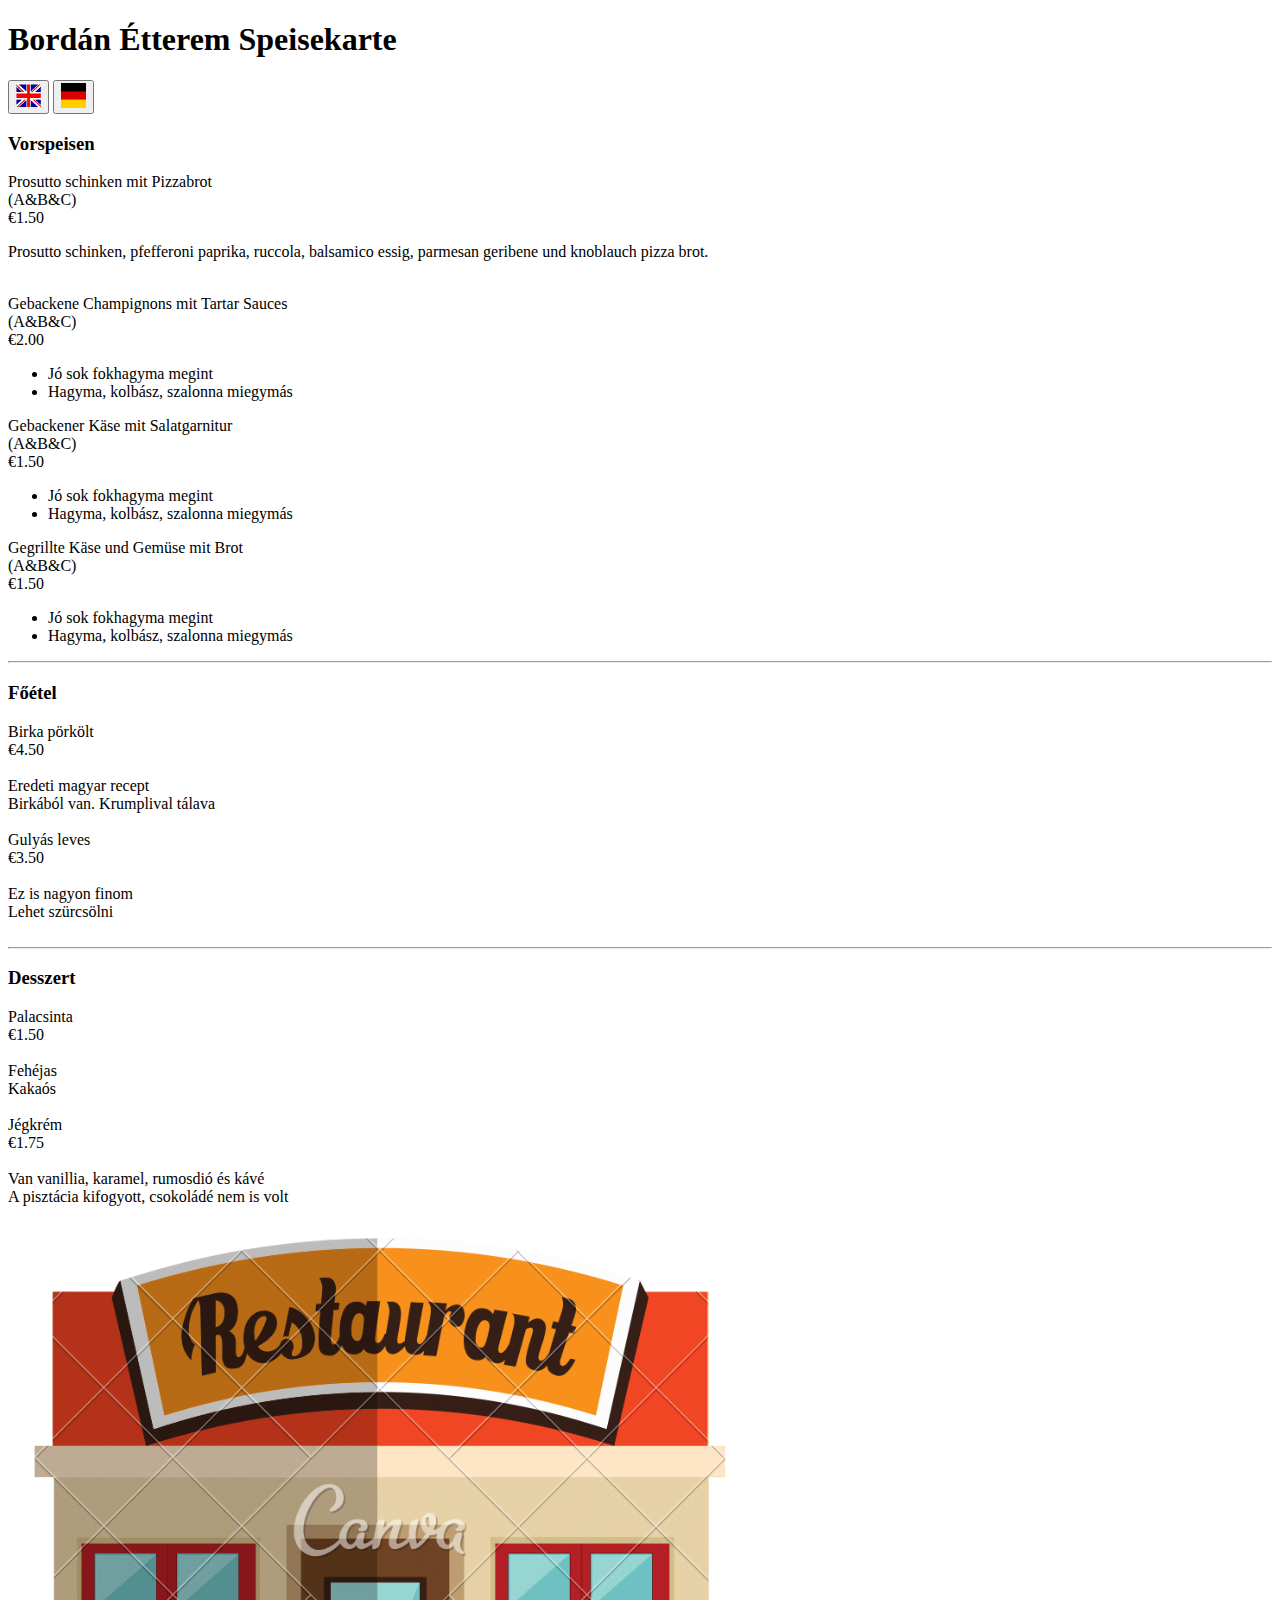
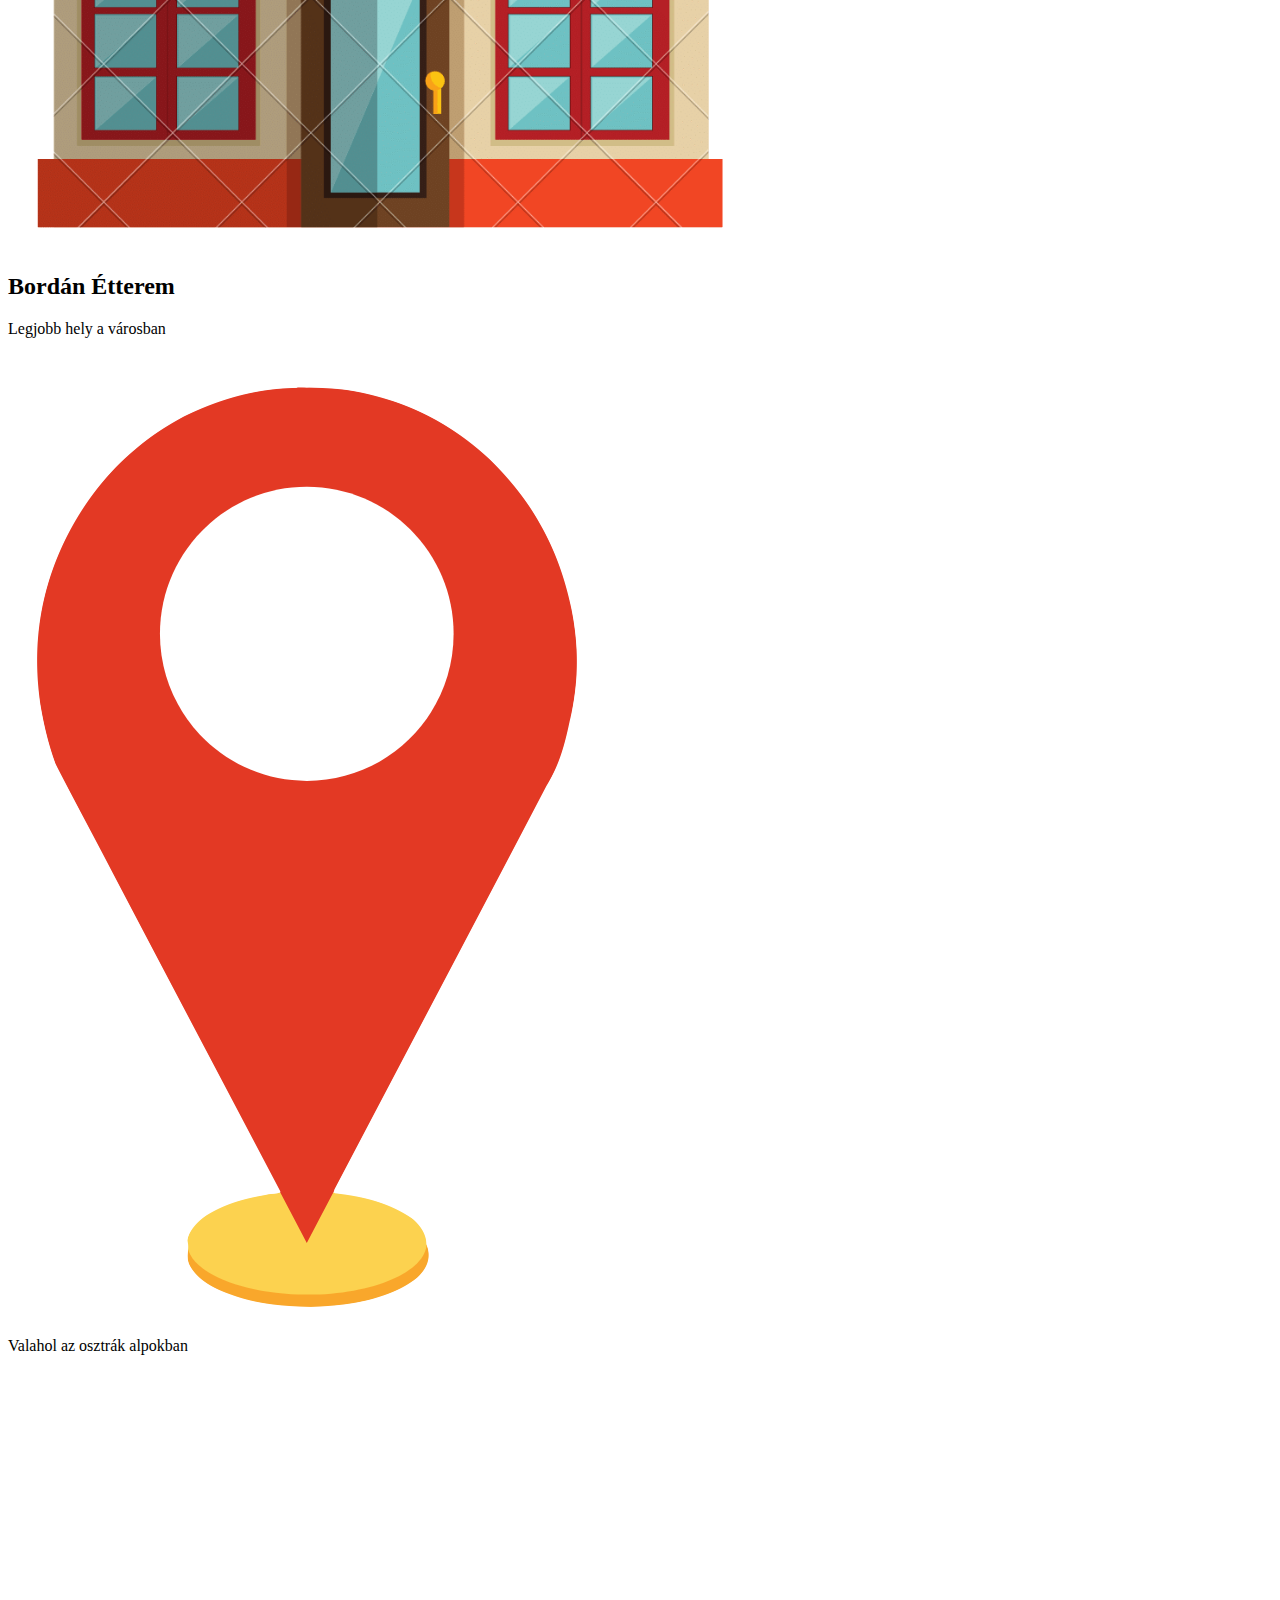
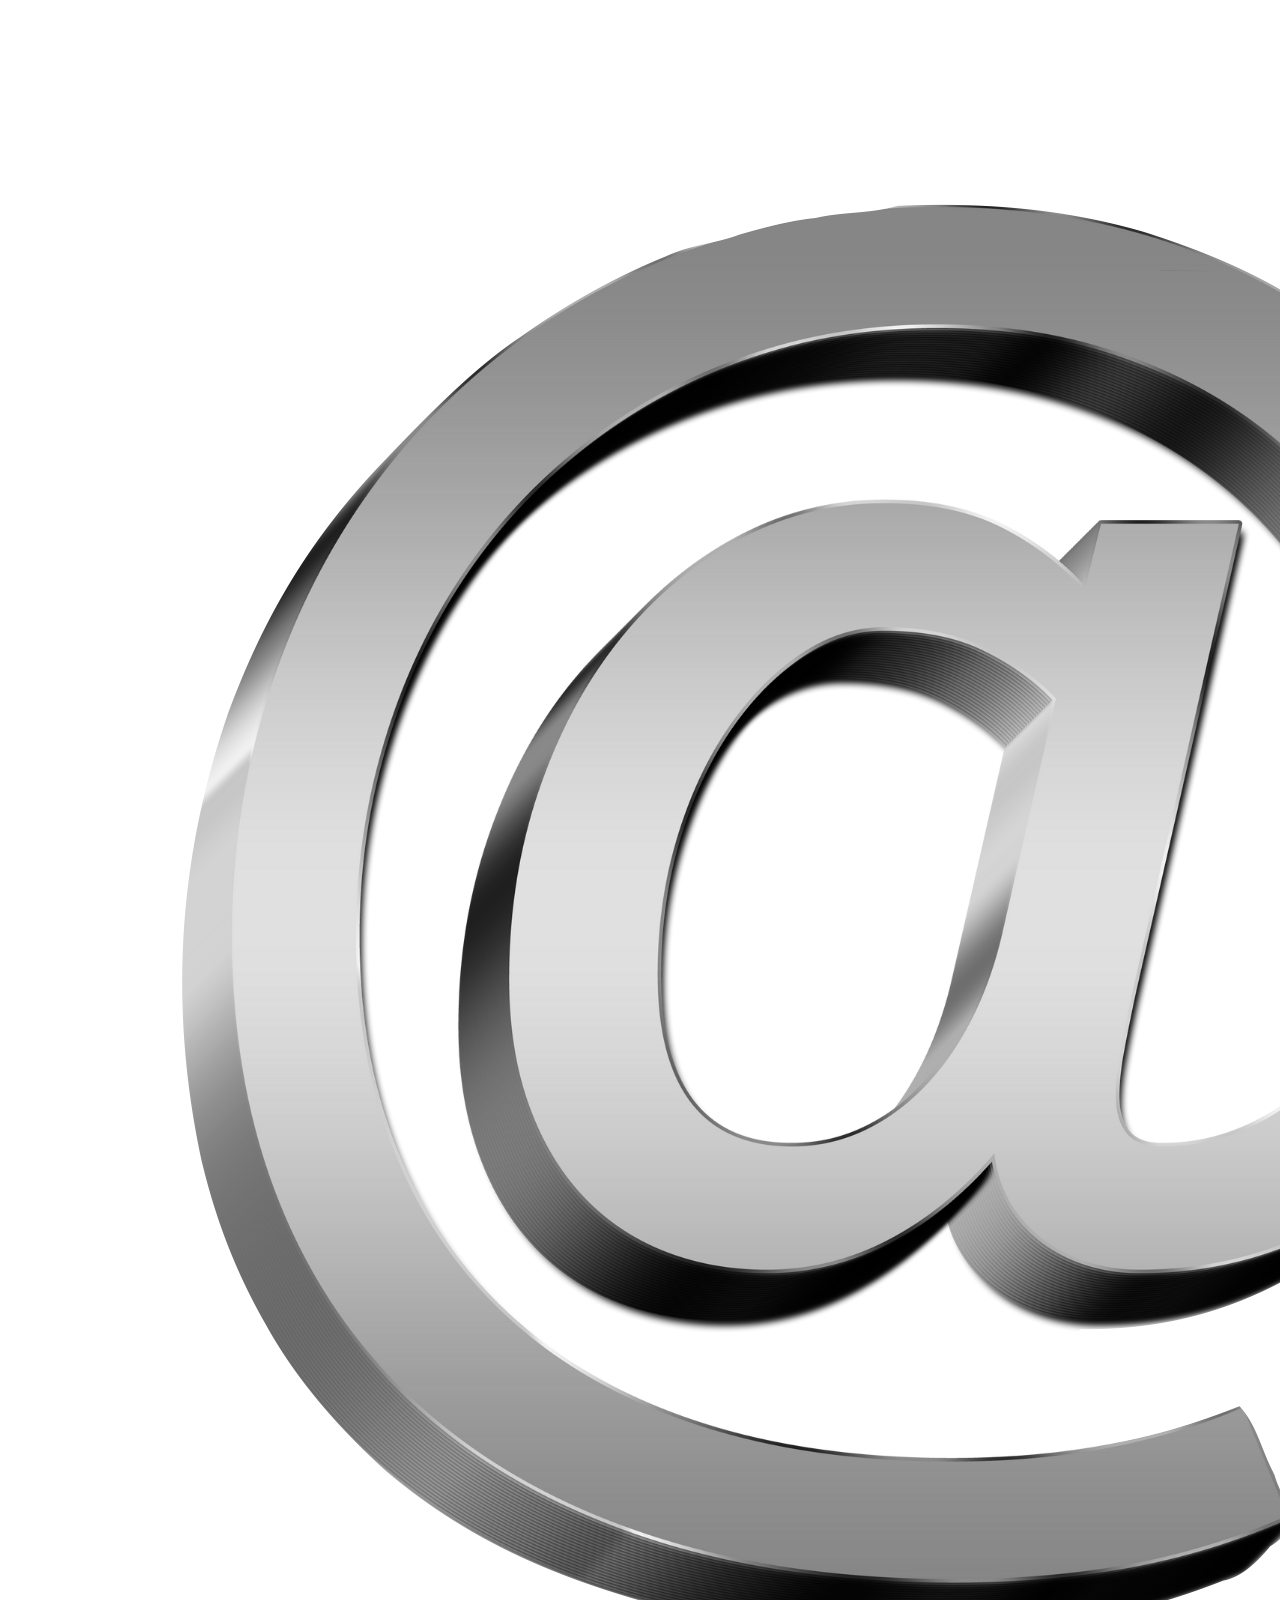
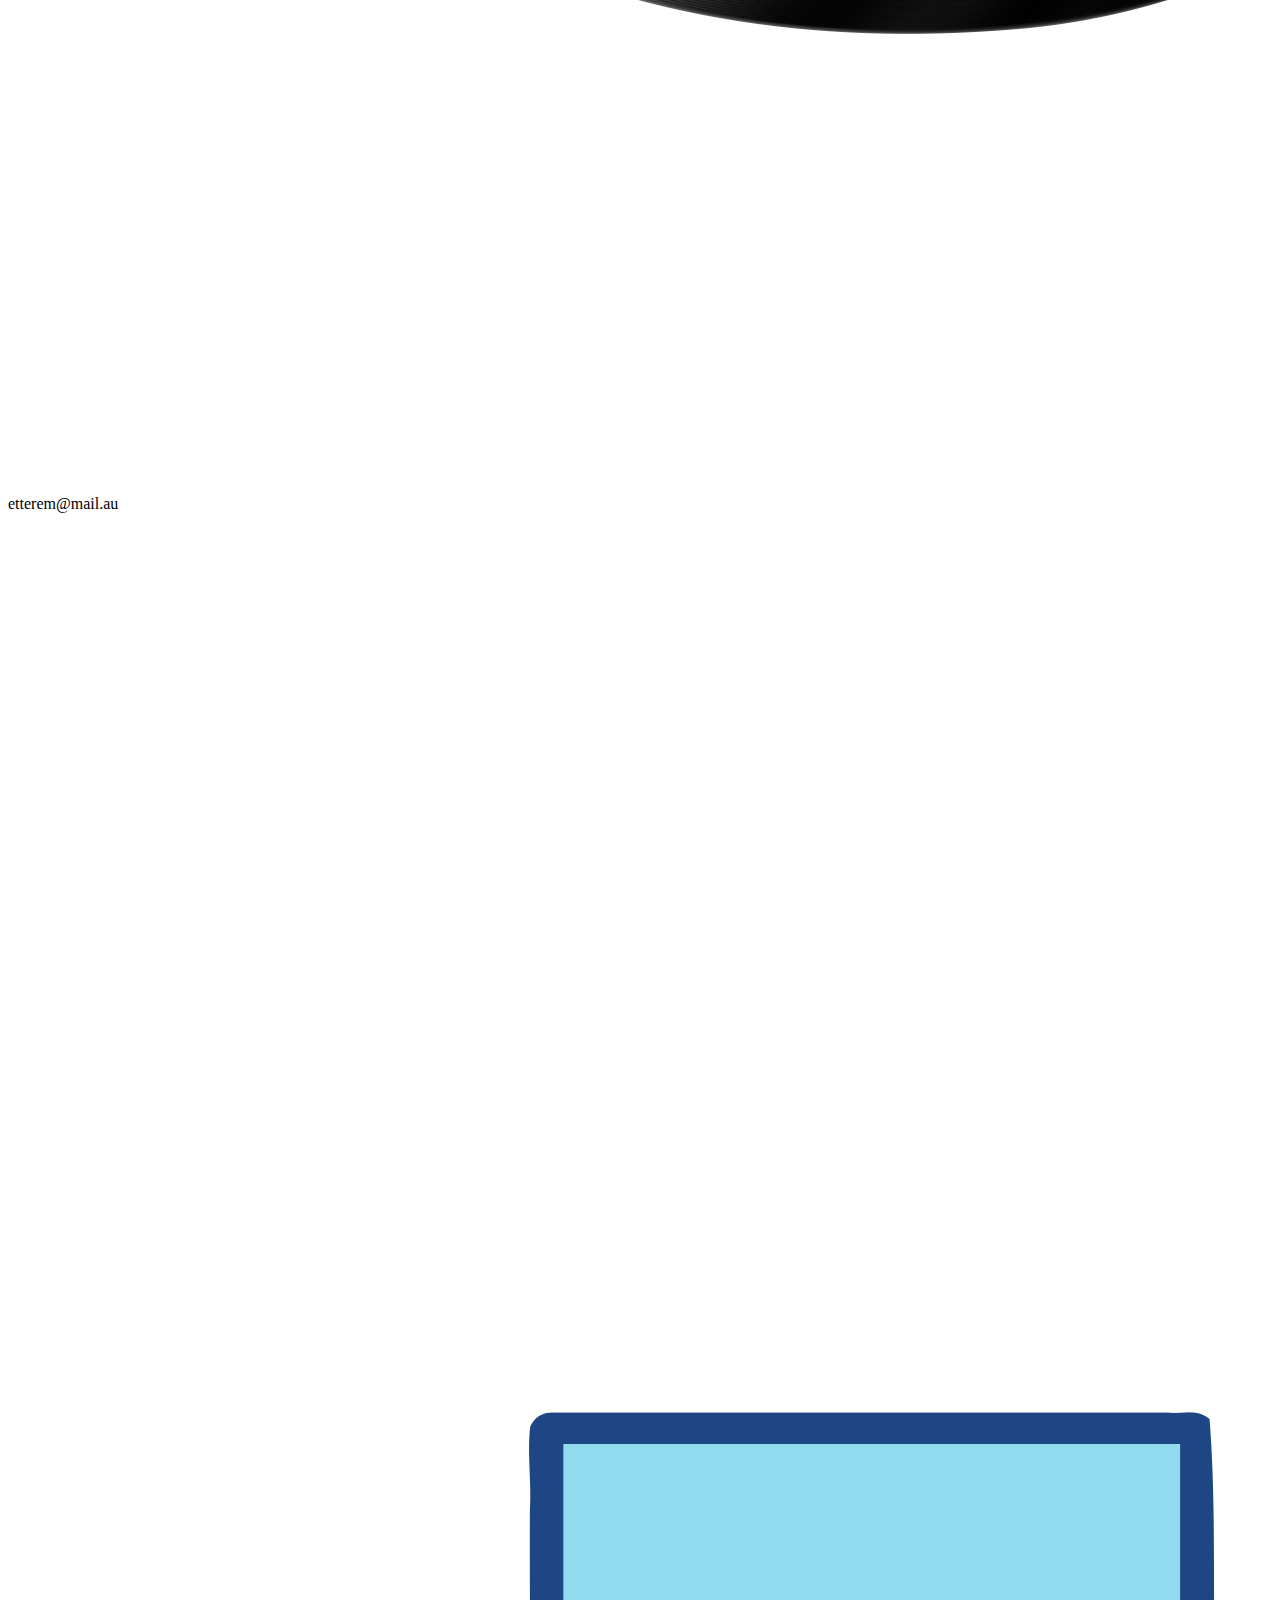
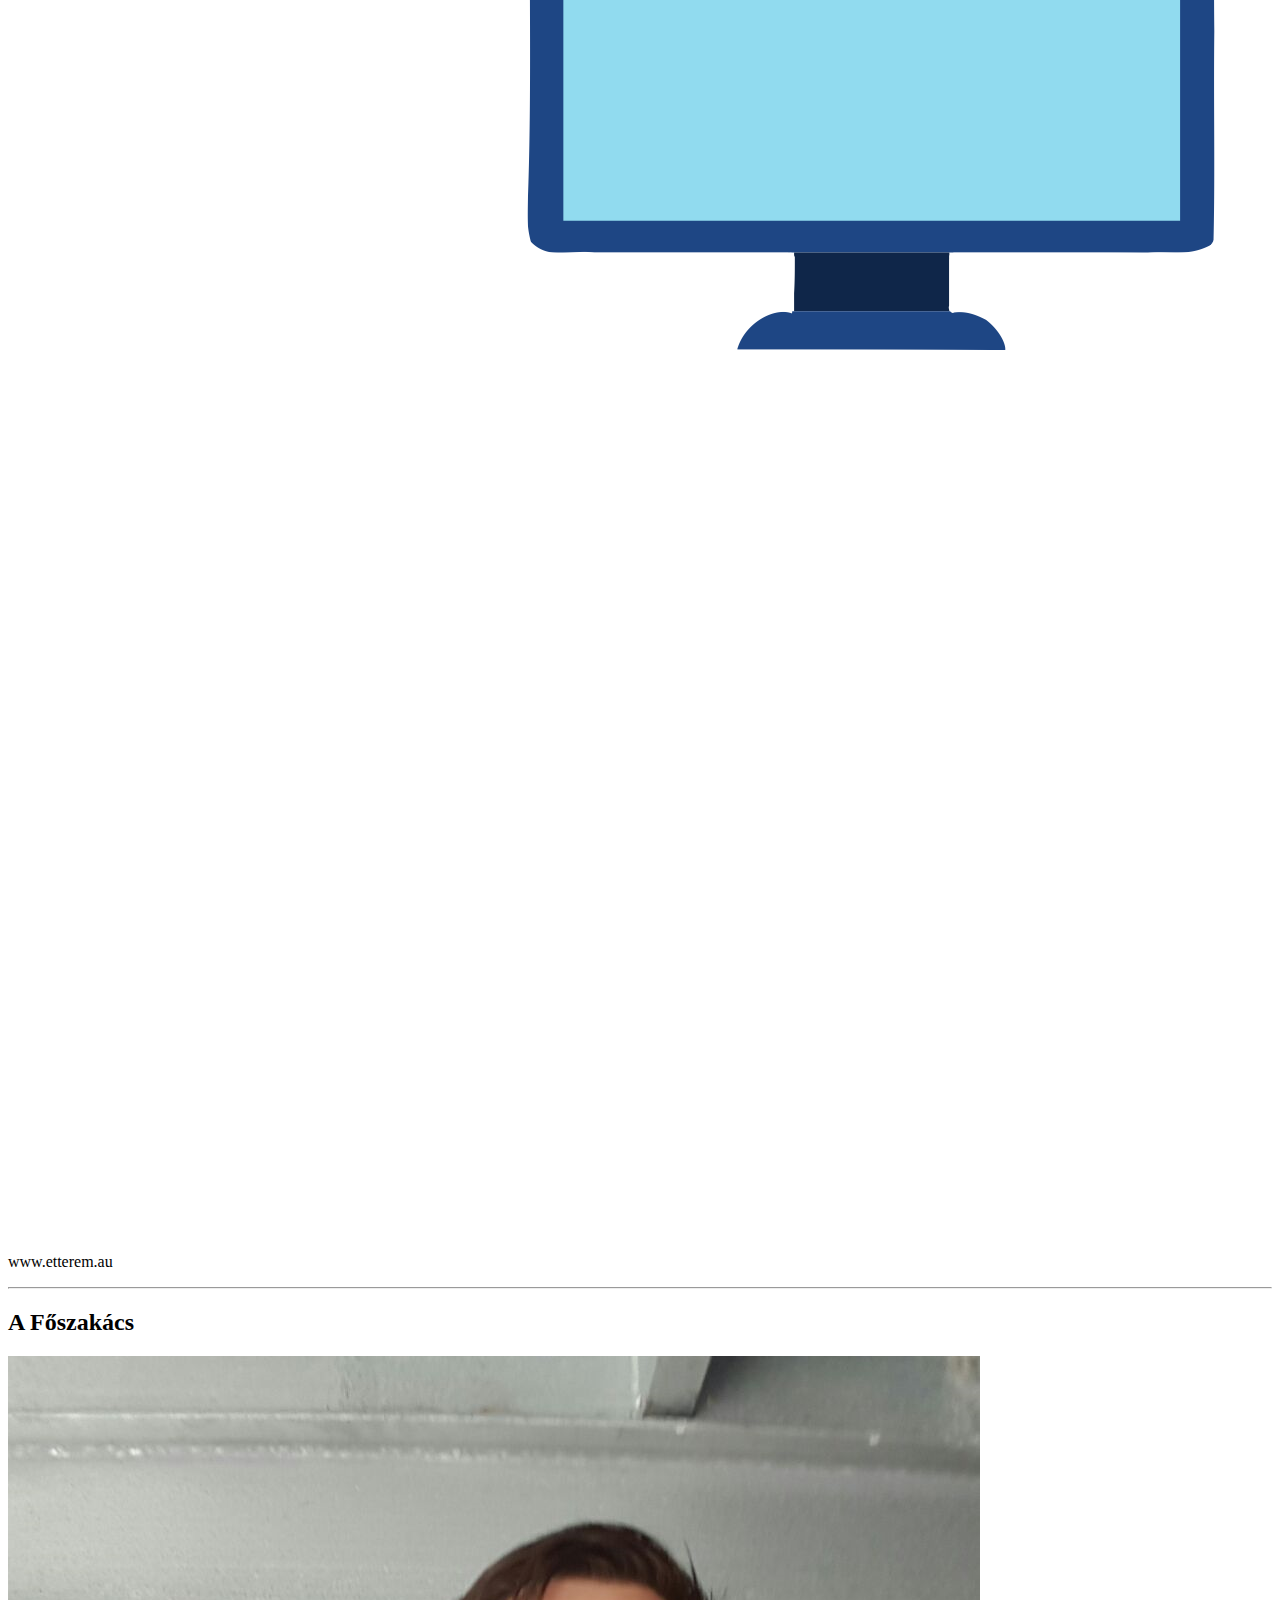
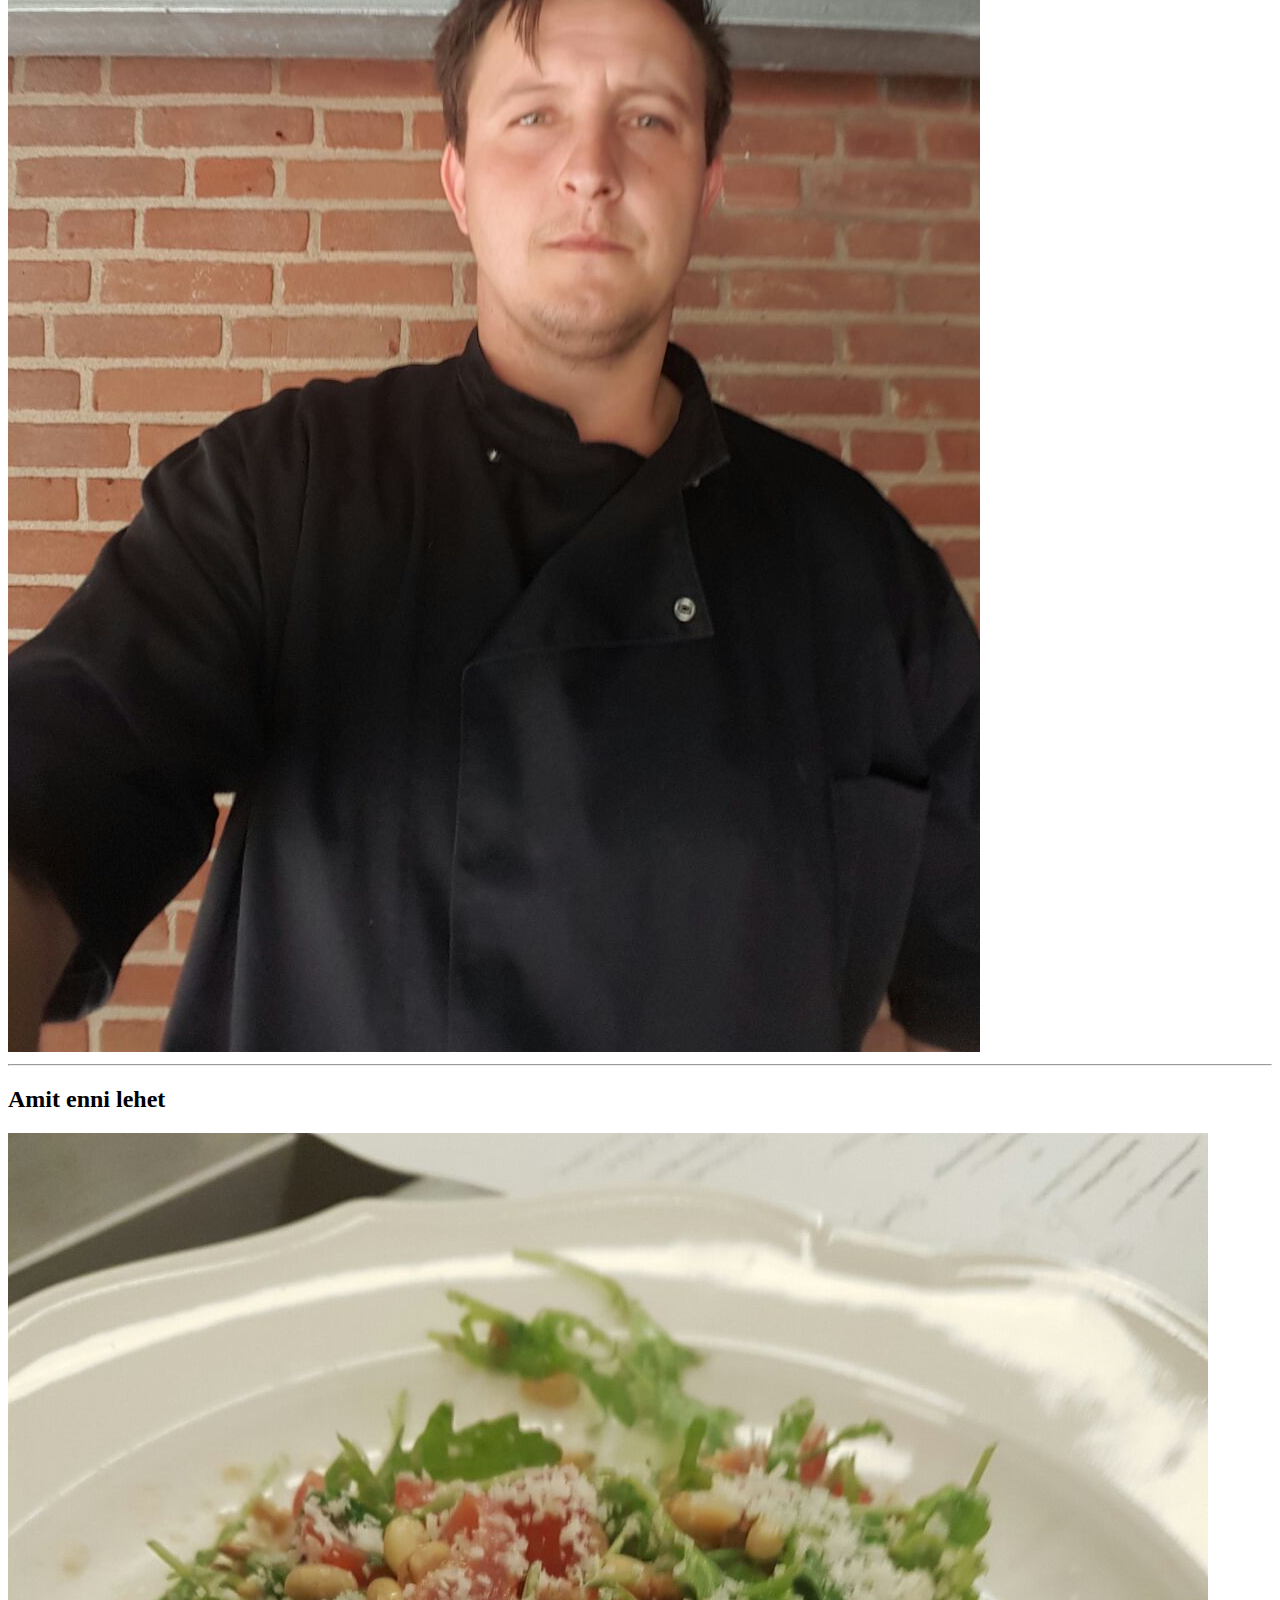
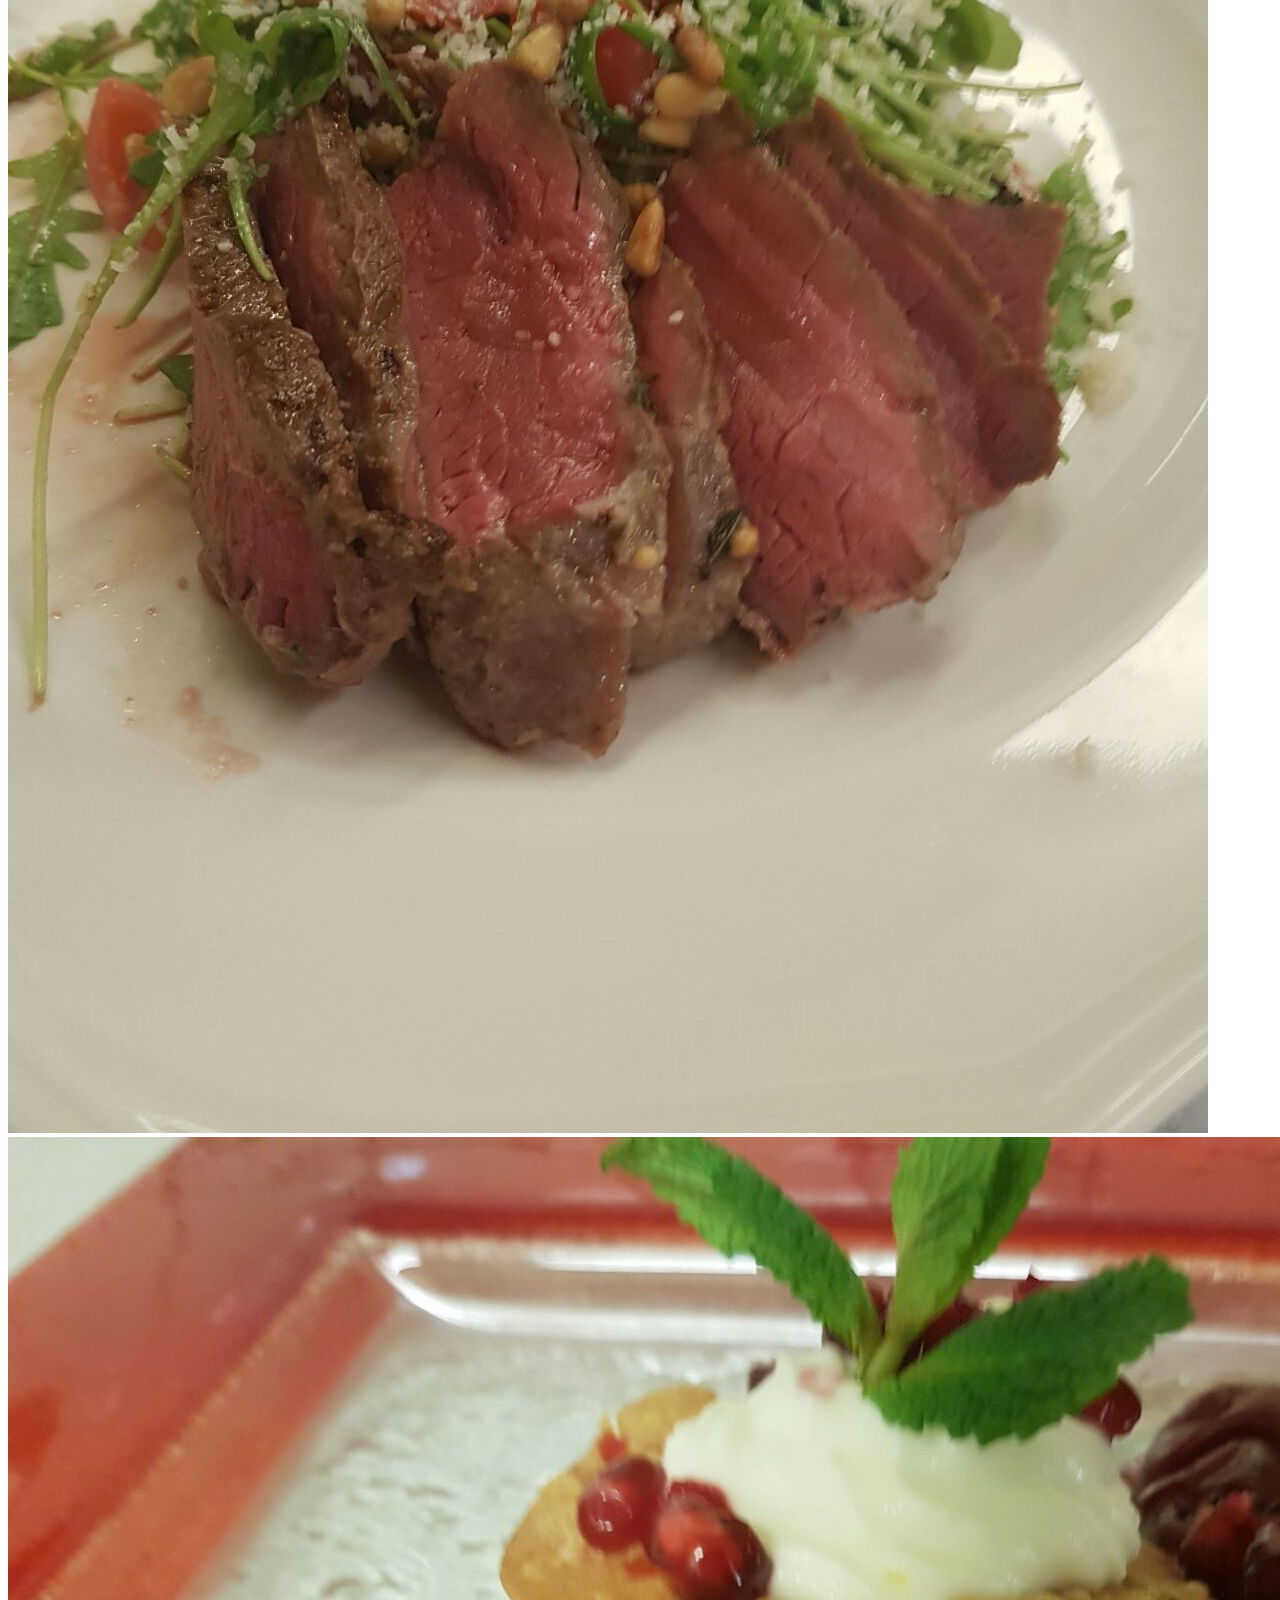
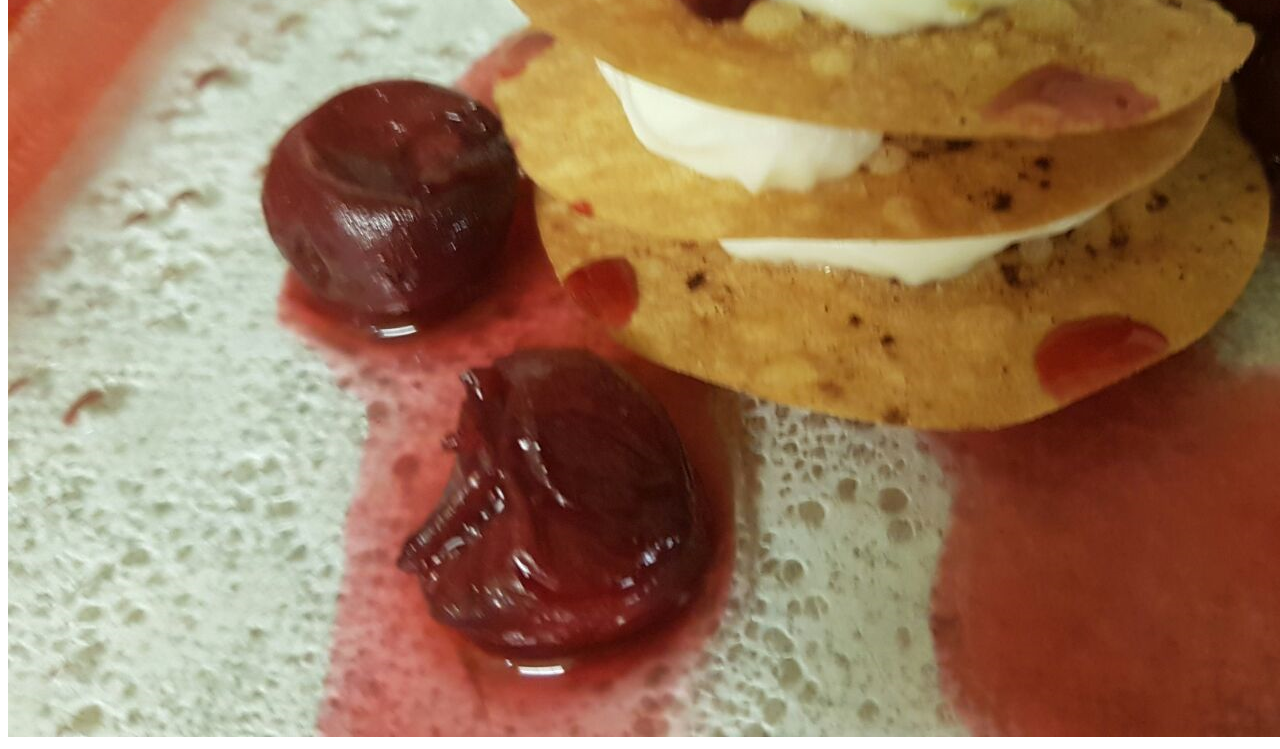
==== index.html @ 58eb1275 "Add files via upload" ====
<!DOCTYPE html>
<html lang="en" dir="ltr">
  <head>
    <meta charset="utf-8">
    <title>Bordán Étterem</title>
    <link rel="stylesheet" href="css/etterem_styles.css" />
    <link href="https://fonts.googleapis.com/css2?family=Caveat&family=Merriweather&family=Montserrat&display=swap" rel="stylesheet">
    <link rel="icon" href="./images/favicon.ico">
  </head>
  <body>
   
    <div class="menu">
      <nav>
        <h1 class="etterem">Bordán Étterem Speisekarte</h1>
        <button class="button"><a href="webmenueng.html"><img src="./images/union-jack-flag-1365882581V0R.jpg" height="25" width="25"></a></button>
        <button class="button"><a href="index.html"><img src="./images/german_flag.png" height="25" width="25"></a></button>
      </nav>
      <h3>Vorspeisen</h3>
      <div class="flexbox">        
        <div class="nev show_inline">Prosutto schinken mit Pizzabrot</div>        
        <div class="alergy show_inline">(A&B&C)</div>
        <div class="euro show_inline ">€1.50</div>
      </div>
      <div>
        
          <p>Prosutto schinken, pfefferoni paprika, ruccola, balsamico essig, parmesan geribene und knoblauch pizza brot.</p>
          
          
        <br>
      </div>
        <div class="flexbox">
          
          <div class="nev show_inline">Gebackene Champignons mit Tartar Sauces</div>  
          <div class="alergy show_inline">(A&B&C)</div>      
          <div class="euro show_inline">€2.00</div>
          
        </div>
          <div>
            <ul>
              <li>Jó sok fokhagyma megint</li>
              <li>Hagyma, kolbász, szalonna miegymás</li>
            </ul>
          </div>
        <div class="flexbox">        
          <div class="nev show_inline">Gebackener Käse mit Salatgarnitur</div>        
          <div class="alergy show_inline">(A&B&C)</div>
          <div class="euro show_inline ">€1.50</div>
        </div>
        <div>
          <ul>
          <li>Jó sok fokhagyma megint</li>
          <li>Hagyma, kolbász, szalonna miegymás</li>
          </ul>
        </div>
        <div class="flexbox">        
          <div class="nev show_inline">Gegrillte Käse und Gemüse mit Brot</div>        
          <div class="alergy show_inline">(A&B&C)</div>
          <div class="euro show_inline ">€1.50</div>
        </div>
        <div>
          <ul>
          <li>Jó sok fokhagyma megint</li>
          <li>Hagyma, kolbász, szalonna miegymás</li>
          </ul>
        </div> 
        
      <hr class="hr">      
      <h3>Főétel</h3>    
      <div class="flexbox">
        <div></div>
        <div class="nev">Birka pörkölt</div>        
        <div class="euro">€4.50</div>
      </div>
      <div>
        <br>
          <li>Eredeti magyar recept</li>
          <li>Birkából van. Krumplival tálava</li>
        <br>
      </div>
      <div class="flexbox">
        <div></div>
        <div class="nev">Gulyás leves</div>        
        <div class="euro">€3.50</div>
      </div>
      <div>
        <br>
          <li>Ez is nagyon finom</li>
          <li>Lehet szürcsölni</li>
        <br>
      </div>
      <hr class="hr">
      <h3>Desszert</h3>
      <div class="flexbox">
        <div></div>
        <div class="nev">Palacsinta</div>        
        <div class="euro">€1.50</div>
      </div>
      <div>
       <br>
          <li>Fehéjas</li>
          <li>Kakaós</li>
       <br>
      </div>
      <div class="flexbox">
        <div></div>
        <div class="nev">Jégkrém</div>        
        <div class="euro">€1.75</div>
      </div>
      <div>
        <br>
          <li>Van vanillia, karamel, rumosdió és kávé</li>
          <li>A pisztácia kifogyott, csokoládé nem is volt</li>
        <br>
      </div>
    </div>
    <div class="contact">
      <img class="haz" src="images/etterem.png" alt="etterem_img">
      <h2 class="szoveg">Bordán Étterem</h2>
      <p class="szoveg">Legjobb hely a városban</p>
      <div class="location">
        <img class="hely" src="images/hely.png" alt="hely_img">
        <p class="szoveg2">Valahol az osztrák alpokban</p>
      </div>
      <div class="email">
        <img class="hely" src="images/mail.png" alt="mail_img">
        <p class="szoveg2">etterem@mail.au</p>
      </div>
      <div class="web">
        <img class="hely" src="images/web.png" alt="web_img">
        <p class="szoveg2">www.etterem.au</p>
      </div>
      <hr class="hr">
      <div class="kep">
        <h2>A Főszakács</h2>
        <img class="foto" src="images/szakacs.png" alt="img">
      </div>
      <hr class="hr">
      <div class="etel">
        <h2>Amit enni lehet</h2>
        <img class="foto" src="images/hus.png" alt="hus_img">
        <img class="foto" src="images/desszert.png" alt="des_img">
      </div>
    </div>
  </body>
</html>
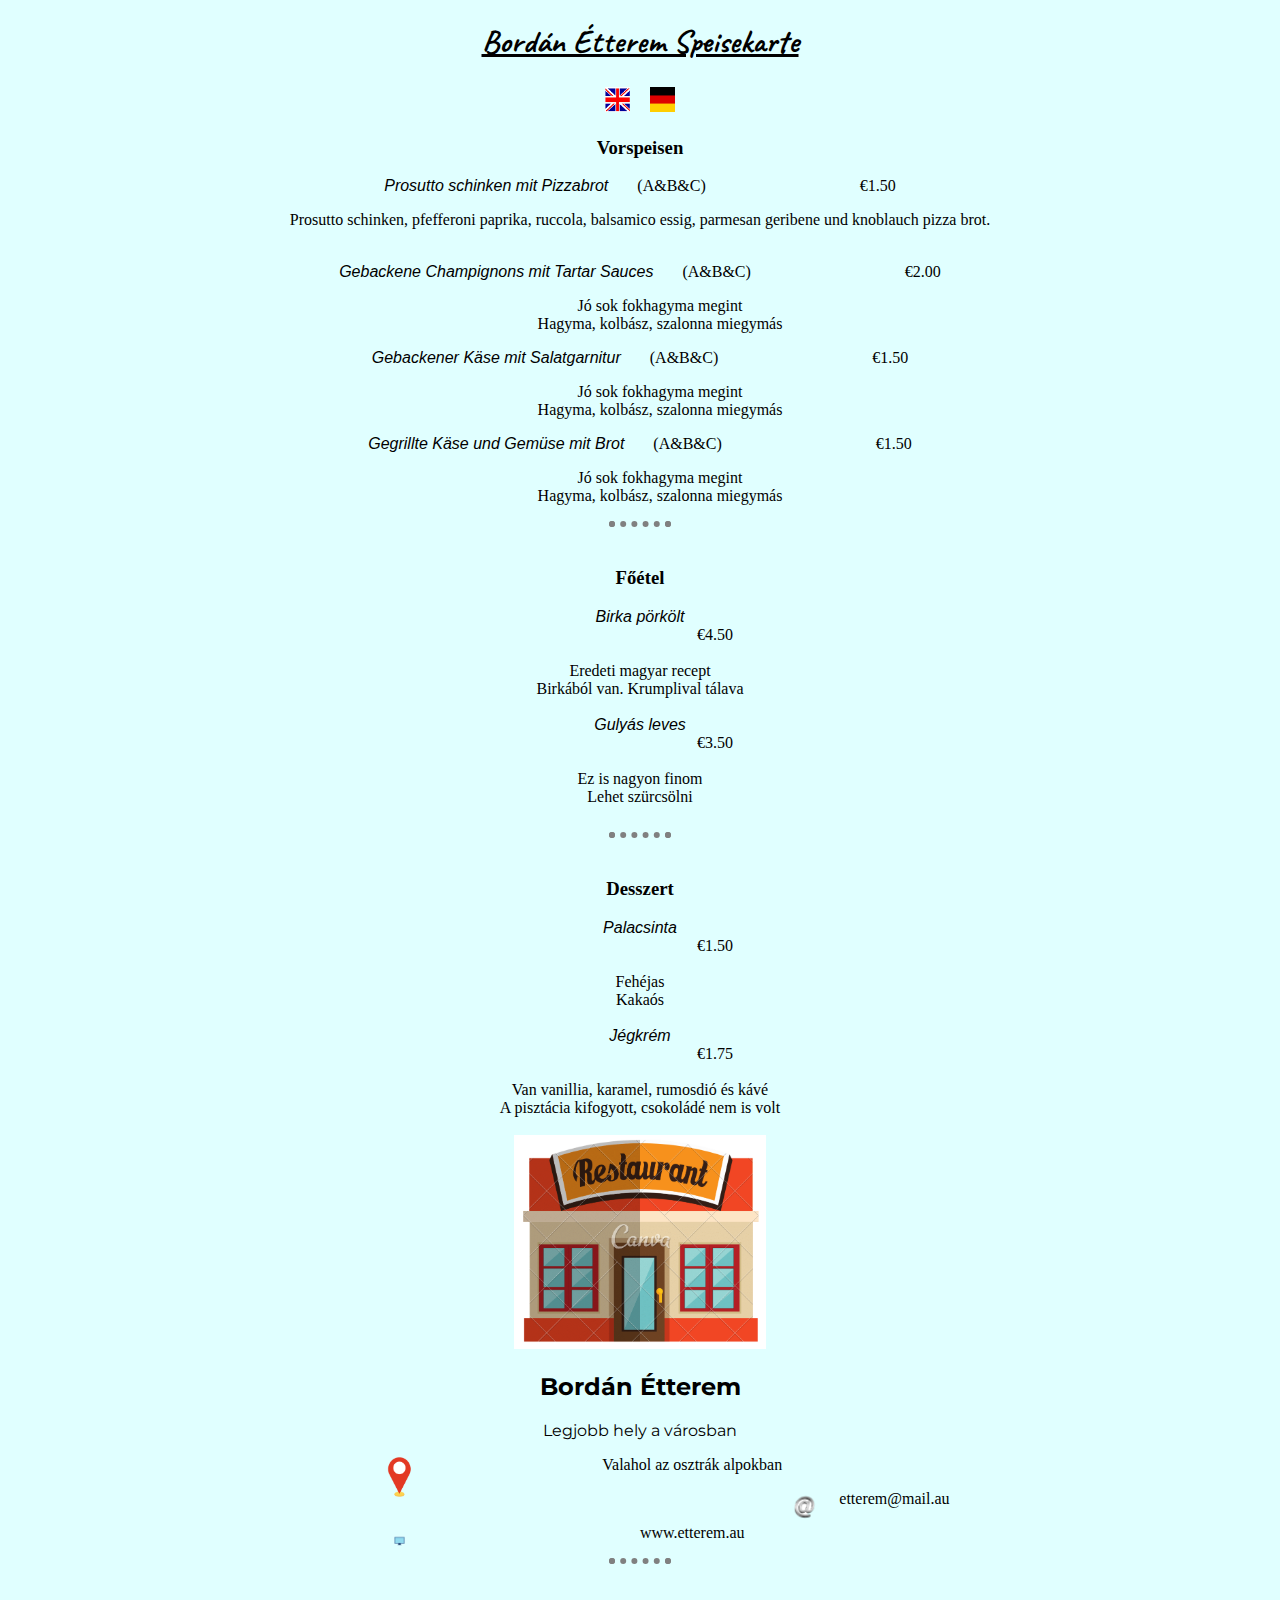
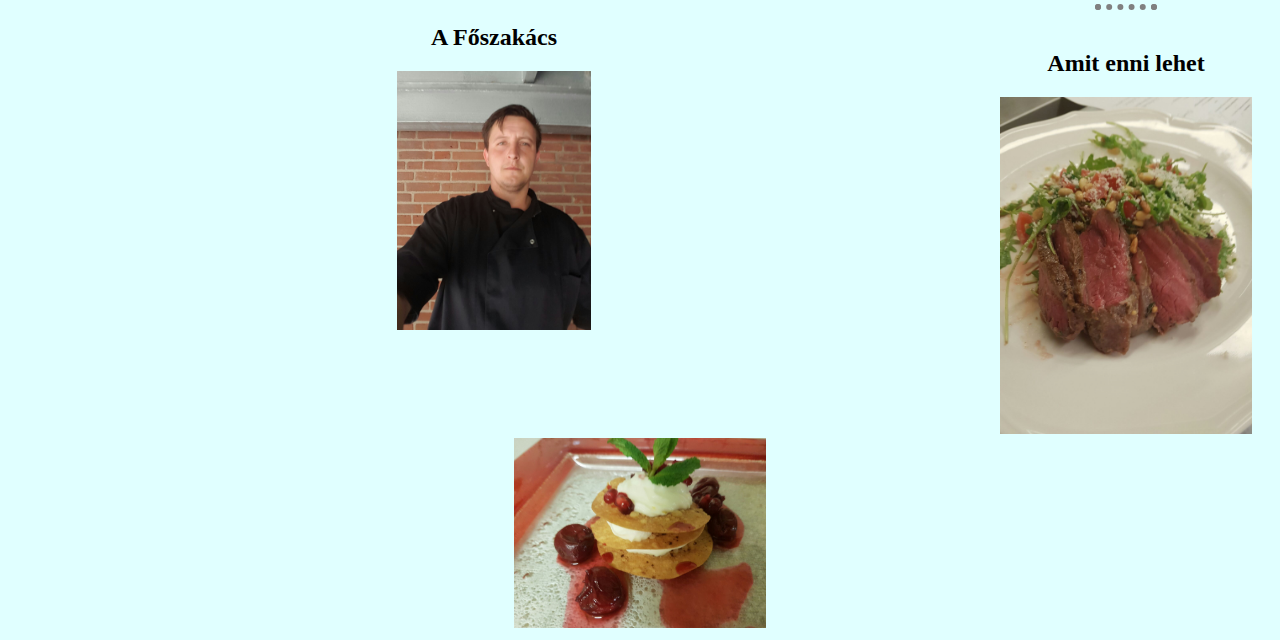
==== commit b9bedac3: "Update index.html" ====
--- a/index.html
+++ b/index.html
@@ -3,7 +3,7 @@
   <head>
     <meta charset="utf-8">
     <title>Bordán Étterem</title>
-    <link rel="stylesheet" href="css/etterem_styles.css" />
+    <link rel="stylesheet" href="./CSS/etterem_styles.css" />
     <link href="https://fonts.googleapis.com/css2?family=Caveat&family=Merriweather&family=Montserrat&display=swap" rel="stylesheet">
     <link rel="icon" href="./images/favicon.ico">
   </head>
--- a/CSS/etterem_styles.css
+++ b/CSS/etterem_styles.css
@@ -0,0 +1,96 @@
+body {
+  background-color: LightCyan;
+  text-align: center;
+}
+/*
+.bal {
+  float: left;
+  width: 50%;
+  background-color: LightCyan;
+}
+
+.jobb {
+  float: left;
+  width: 50%;
+  background-color: LightBlue;
+}*/
+
+.etterem {
+  text-decoration: underline;
+  font-family: 'Caveat', cursive;
+}
+
+.haz {
+  max-width: 20%;
+  max-height: 20%;
+}
+
+.nev {
+  font-style: italic;
+  flex: 1 1 1 auto;
+  justify-content: center;
+  
+  font-family: 'Indie Flower', cursive, 'The Nautigal', cursive, sans-serif; 
+  font-size: 1em;
+}
+
+.hr {
+  border: dotted 6px;
+  border-bottom: none;
+  width: 4%;
+  margin-bottom: 40px;
+}
+
+.szoveg {
+  font-family: 'Montserrat', sans-serif;
+  text-align: center;
+}
+
+.szoveg2 {
+  text-align: center;
+  padding-right: 300px;
+  
+}
+.hely {
+
+  float: left;
+  padding-left: 30%;
+  max-width: 2%;
+  max-height: 2%;
+}
+
+.foto {
+  max-width: 20%;
+  max-height: 20%;
+}
+.kep {
+  float: left;
+}
+
+.eloetel {
+  margin-left: auto;
+  margin-right: auto;
+}
+
+.flexbox {
+  display: inline;  
+}
+.show_inline {
+  display: inline;
+}
+.euro {
+  padding-left: 150px;
+}
+.alergy {
+  padding-left: 25px;
+}
+li {
+  list-style-type: none;
+ }
+.button {
+  background-color: transparent;
+  border-color: transparent;
+  
+  margin-left: auto;
+  margin-right: auto;
+}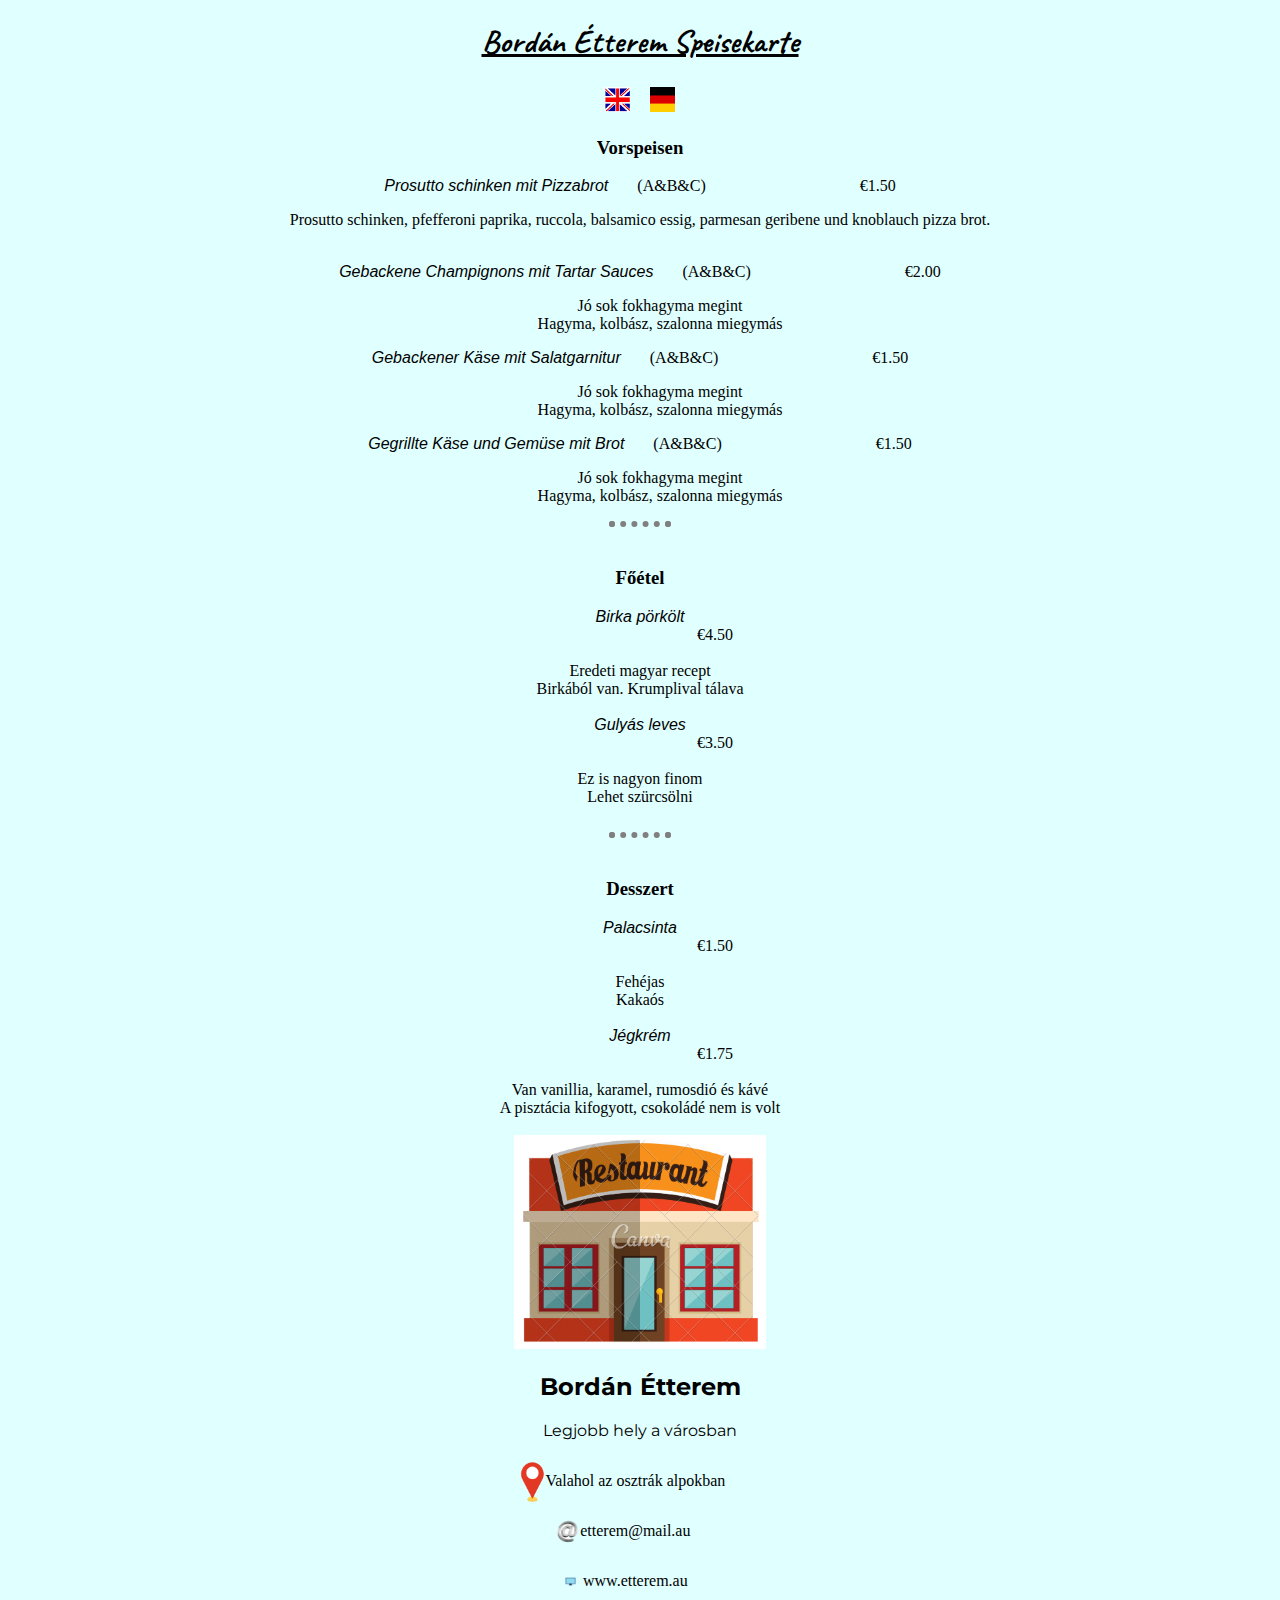
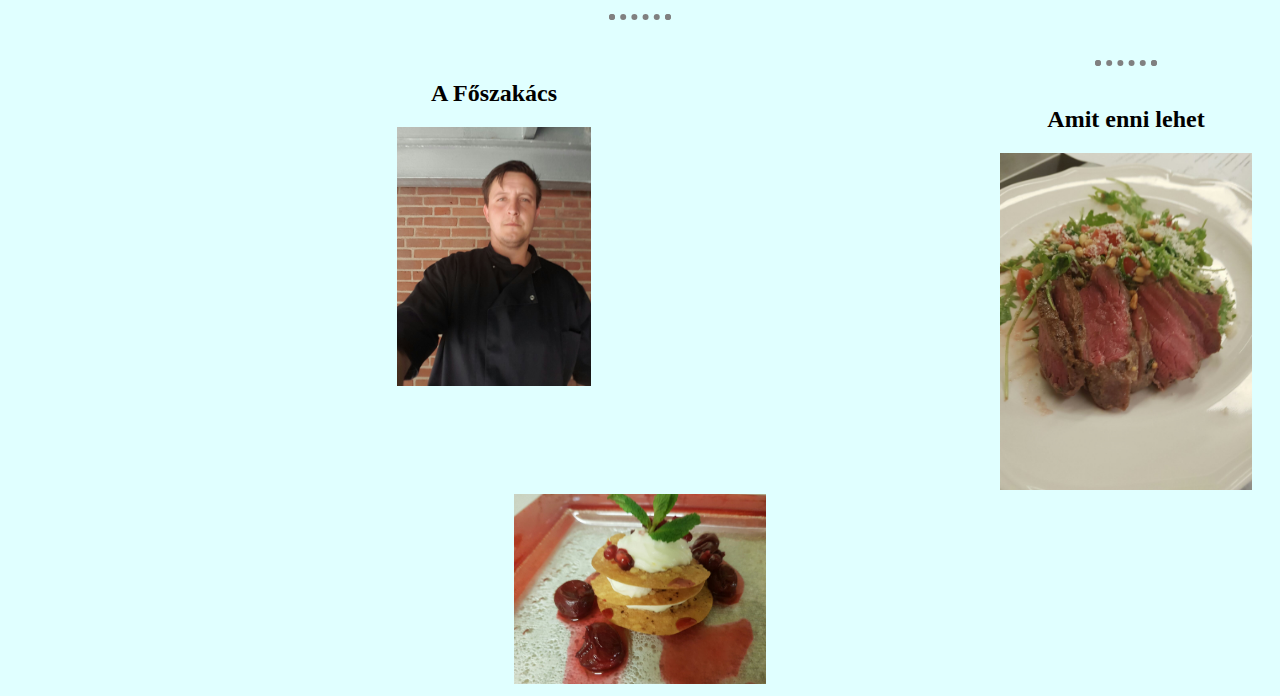
==== commit ee6b91ab: "Update index.html" ====
--- a/index.html
+++ b/index.html
@@ -3,7 +3,7 @@
   <head>
     <meta charset="utf-8">
     <title>Bordán Étterem</title>
-    <link rel="stylesheet" href="./CSS/etterem_styles.css" />
+    <link rel="stylesheet" href="./css/etterem_styles.css" />
     <link href="https://fonts.googleapis.com/css2?family=Caveat&family=Merriweather&family=Montserrat&display=swap" rel="stylesheet">
     <link rel="icon" href="./images/favicon.ico">
   </head>
@@ -113,19 +113,19 @@
         <br>
       </div>
     </div>
-    <div class="contact">
+    <div class="address">
       <img class="haz" src="images/etterem.png" alt="etterem_img">
       <h2 class="szoveg">Bordán Étterem</h2>
       <p class="szoveg">Legjobb hely a városban</p>
-      <div class="location">
+      <div class="contact">
         <img class="hely" src="images/hely.png" alt="hely_img">
         <p class="szoveg2">Valahol az osztrák alpokban</p>
       </div>
-      <div class="email">
+      <div class="contact">
         <img class="hely" src="images/mail.png" alt="mail_img">
         <p class="szoveg2">etterem@mail.au</p>
       </div>
-      <div class="web">
+      <div class="contact">
         <img class="hely" src="images/web.png" alt="web_img">
         <p class="szoveg2">www.etterem.au</p>
       </div>
--- a/css/etterem_styles.css
+++ b/css/etterem_styles.css
@@ -0,0 +1,106 @@
+body {
+  background-color: LightCyan;
+  text-align: center;
+}
+/*
+.bal {
+  float: left;
+  width: 50%;
+  background-color: LightCyan;
+}
+
+.jobb {
+  float: left;
+  width: 50%;
+  background-color: LightBlue;
+}*/
+
+.etterem {
+  text-decoration: underline;
+  font-family: 'Caveat', cursive;
+}
+
+.haz {
+  max-width: 20%;
+  max-height: 20%;
+}
+
+.nev {
+  font-style: italic;
+  flex: 1 1 1 auto;
+  justify-content: center;
+  
+  font-family: 'Indie Flower', cursive, 'The Nautigal', cursive, sans-serif; 
+  font-size: 1em;
+}
+
+.hr {
+  border: dotted 6px;
+  border-bottom: none;
+  width: 4%;
+  margin-bottom: 40px;
+}
+
+.szoveg {
+  font-family: 'Montserrat', sans-serif;
+  text-align: center;
+}
+
+.szoveg2 {
+  text-align: center;
+  padding-right: 300px;
+  
+}
+.hely {
+  padding-left: 21%;
+  max-width: 2%;
+  max-height: 2%;  
+}
+
+.contact{
+  display: flex;
+  align-items: center;
+  justify-content: center;
+  flex: 1 1;
+}
+
+.web {
+  display: flex;
+
+}
+
+.foto {
+  max-width: 20%;
+  max-height: 20%;
+}
+.kep {
+  float: left;
+}
+
+.eloetel {
+  margin-left: auto;
+  margin-right: auto;
+}
+
+.flexbox {
+  display: inline;  
+}
+.show_inline {
+  display: inline;
+}
+.euro {
+  padding-left: 150px;
+}
+.alergy {
+  padding-left: 25px;
+}
+li {
+  list-style-type: none;
+ }
+.button {
+  background-color: transparent;
+  border-color: transparent;
+  
+  margin-left: auto;
+  margin-right: auto;
+}
